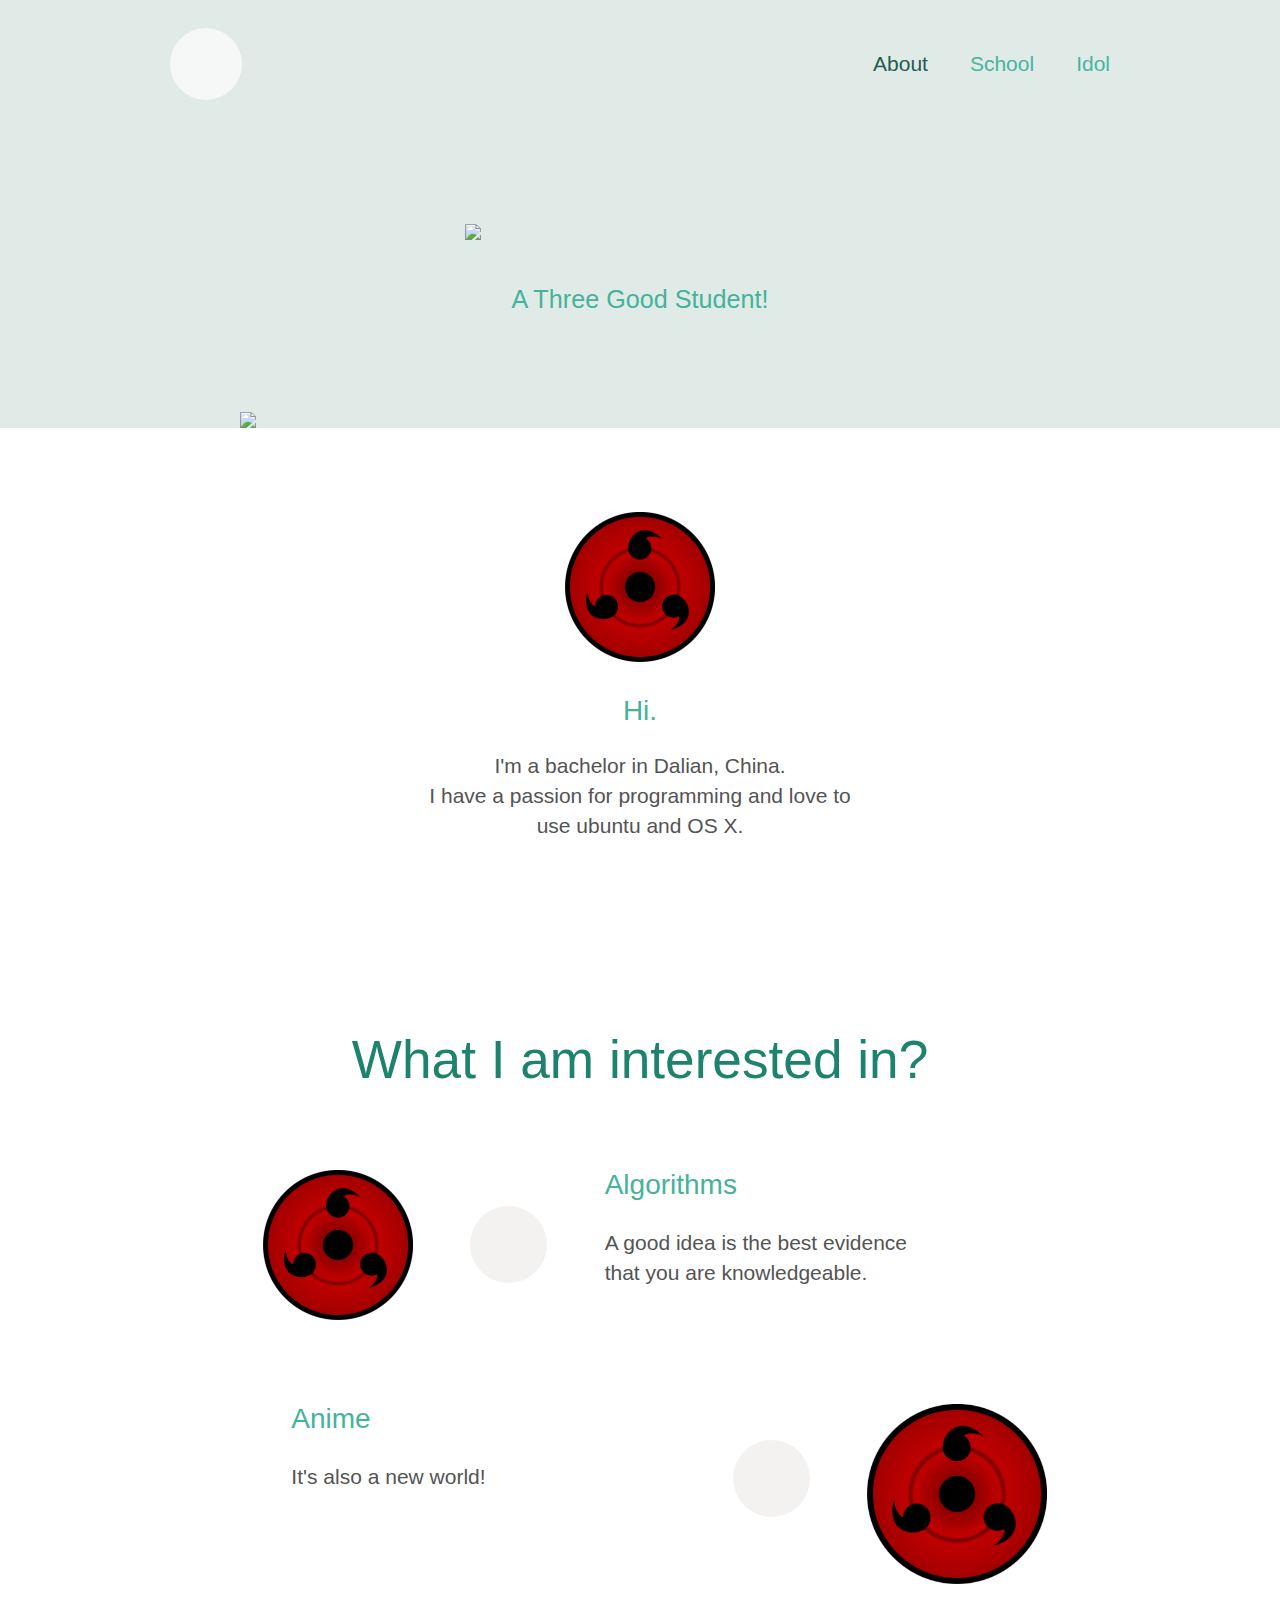
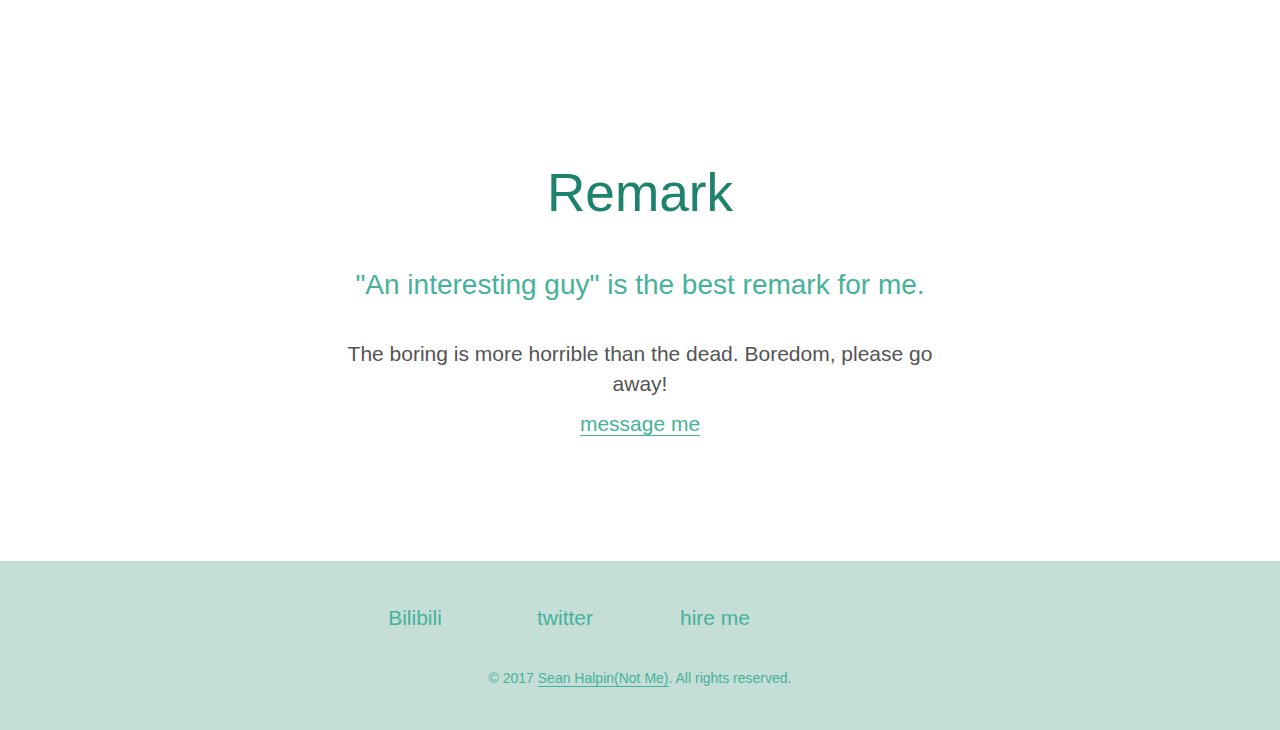
==== index.html @ 92a57591 "Aalmost" ====
<!DOCTYPE html>

<!--[if lt IE 7 ]> <html class="ie6"> <![endif]-->
<!--[if IE 7 ]>    <html class="ie7"> <![endif]-->
<!--[if IE 8 ]>    <html class="ie8"> <![endif]-->
<!--[if IE 9 ]>    <html class="ie9"> <![endif]-->
<!--[if (gt IE 9)|!(IE)]><!--> <html class="" lang="en"> <!--<![endif]-->

<head>
	
	<title>
	STRONGYASAI - a student - About	</title>

	<!--
	
	Alright, you can look at this code - but only if you solve this maze within 10 seconds. 
	Fair is fair. Answers on a postcard, please.						
	
	Start.
	
	aaaaaaaaaaaaaaaaaaaaaaaaaaaaaaaaaaaaaaaaaaaaaaaaaaaaaaaaaaaaaaaaaaaaa   a
	8   8               8               8           8                   8   8
	8   8   aaaaaaaaa   8   aaaaa   aaaa8aaaa   aaaa8   aaaaa   aaaaa   8   8
	8               8       8   8           8           8   8   8       8   8
	8aaaaaaaa   a   8aaaaaaa8   8aaaaaaaa   8aaaa   a   8   8   8aaaaaaa8   8
	8       8   8               8           8   8   8   8   8           8   8
	8   a   8aaa8aaaaaaaa   a   8   aaaaaaaa8   8aaa8   8   8aaaaaaaa   8   8
	8   8               8   8   8       8           8           8       8   8
	8   8aaaaaaaaaaaaaaa8aaa8   8aaaa   8   aaaaa   8aaaaaaaa   8   aaaa8   8
	8           8       8   8       8   8       8           8   8           8
	8   aaaaa   8aaaa   8   8aaaa   8   8aaaaaaa8   a   a   8   8aaaaaaaaaaa8
	8       8       8   8   8       8       8       8   8   8       8       8
	8aaaaaaa8aaaa   8   8   8   aaaa8aaaa   8   aaaa8   8   8aaaa   8aaaa   8
	8           8   8           8       8   8       8   8       8           8
	8   aaaaa   8   8aaaaaaaa   8aaaa   8   8aaaa   8aaa8   aaaa8aaaaaaaa   8
	8   8       8           8           8       8   8   8               8   8
	8   8   aaaa8aaaa   a   8aaaa   aaaa8aaaa   8   8   8aaaaaaaaaaaa   8   8
	8   8           8   8   8   8   8           8               8   8       8
	8   8aaaaaaaa   8   8   8   8aaa8   8aaaaaaa8   aaaaaaaaa   8   8aaaaaaa8
	8   8       8   8   8           8           8   8       8               8
	8   8   aaaa8   8aaa8   aaaaa   8aaaaaaaa   8aaa8   a   8aaaaaaaa   a   8
	8   8                   8           8               8               8   8
	8   8aaaaaaaaaaaaaaaaaaa8aaaaaaaaaaa8aaaaaaaaaaaaaaa8aaaaaaaaaaaaaaa8aaa8
	
	End.
	
	-->

	<meta charset="utf-8"/>
	<meta name="viewport" content="width=device-width, initial-scale=1.0">
	<meta http-equiv="X-UA-Compatible" content="IE=edge,chrome=1" />
	<meta http-equiv="Content-Type" content="text/html; charset=gb2312" />
	
	<meta name="description" content="Cai, a student in Dalian." />
	<meta name="keywords" content="anime" />
	<meta name="robots" content="index, follow" />
	
	
	<meta name="msapplication-TileColor" content="#E0EBE8">
	
	<link rel="icon" type="image/png" href="anime.jpg">
	
	<link rel="stylesheet" href="bootstrap.css" />
	
	<script type="text/javascript" src="wdj6cpr.js"></script>
	<script type="text/javascript">try{Typekit.load();}catch(e){}</script>
	
	<script src="respond.min.js"></script>
	<script src="modernizr.js"></script>
	

	
	
</head>


<body class="">
  
  
  
  

<section id="top">

		<header id="home-top" class="nav-top nav-fixed nav-root">
		
			<div class="container">
			
				<div class="row">
				
					<div class="col-md-4 col-xs-4">
					
						<h1 id="header-logo" class="image-text">
						
							<a href="/">
								<span class="mask"></span>
								<span class="behind"></span>
								Saris Cai
								<i class=""></i>
							</a>
							
						</h1>
						
					</div>
					
					<div class="col-md-8 col-xs-8">
					
						<nav id="top-nav">
						
							<ul class="nav-list transistion">
							
															<li><a class="active" href="https://fgroove.github.io/">About</a></li>
														<li><a href="http://www.dlut.edu.cn/">School</a></li>
														<li><a href="http://blog.nogizaka46.com/yumi.wakatsuki/">Idol</a></li>
																					
							</ul>
						
						</nav>
					
					</div> <!-- 12 -->
				
				</div> <!-- / row -->
						
			</div> <!--/ container -->
		
		
		</header><div class="masthead-wrap">
		
			<div id="title">
			
				
			
				<div class="container">
				
					<div class="transistion cloud left-cloud"></div>
					<div class="transistion cloud right-cloud"></div>

					<div class="row">
					
						<div class="col-md-12">
						
						
							<div id="head-slider" class="transistion">
							
								<div class="slide-contents">
								
									<div class="slide">
									
										<h2 class="im-sean">
										
											<figure class="transistion">
											
												<img src="favicon.ico">
											
											</figure>
										
										</h2>
										
										<p class="header-desc">A Three Good Student!</p>
									
									</div>
								
								
								</div>
								
								   					
							</div>
						
						
						</div> <!-- /col 24 -->
				
					</div> <!-- /row -->
				
				</div>
	
			</div>
		
		</div>
	
		<div class="masthead-wrap">
		
			<div id="masthead">
			
				<div id="earth-holder">
					
					<img src="http://seanhalpin.io/assets/img/content/home/masthead/land.svg">
					
					
					
				</div>
			
			</div>
		
		</div>
		
	</section>



<section id="hello">
	
	
		<div class="container">
		
			<div class="row">
				
				<div class="col-md-12">
	
	
					<article>
					
						<figure>
						
							<img sizes="72x72" src="Sharingan.png" >
						
						</figure>
					
					
						<h3>Hi.</h3>
						
						
						<p>I'm a bachelor in Dalian, China.<br> I have a passion for programming and love to use ubuntu and OS X.</p>
					
					</article>
					
				</div>
				
			</div>
			
		</div>
	
	
	</section>


	<div class="breaker">
	
		<div class="container">
		
			<div class="row">
				
				<div class="col-md-12">
				
					<div class="line"></div>
				
				</div>
				
			</div>
			
		</div>
		
	</div>
	
	
	
	<section id="what-i-do">
	
		<div class="container">
			
			<div class="row">
			
				<div class="col-md-12">
				
					<article>
					
						<header>
						
							<h2>What I am interested in?</h2>
								
						</header>
						
					
						<div id="design" class="row">
						
							<div class="col-md-4 col-md-offset-1">
							
									<div class="home-design-info">
									
										<figure>
										
											<img src="Sharingan.png">
										
										</figure>
									
										<div class="bubble right">
										
											<div class="bubbling-design-icons-vert"></div>
										
										</div>			
								
									</div>
													
							</div> <!-- 4 -->
							
							<div class="col-md-6">
							
								<div class="deets">
								
									<h3>Algorithms</h3>
									
									<p>A good idea is the best evidence<br> that you are knowledgeable.</p>
								
								</div>
							
							</div>
							
						</div> <!-- /row -->
					
					
						<div id="develop" class="row">
						
						
							<div class="col-md-4 col-md-push-7">
								
								<div class="home-dev-info">
									
										<figure>
										
											<img src="Sharingan.png">
										
										</figure>
									
										<div class="bubble left">
										
											<div class="bubbling-dev-icons-vert"></div>
										
										</div>			
								
									</div>
							
							</div> <!-- col -->
							
							
							<div class="col-md-6 col-md-pull-3">
							
									<div class="deets">
								
									<h3>Anime</h3>
									
									<p>It's also a new world!</p>
								
								</div>
													
							</div> <!-- col -->
							
	
	
							
						</div> <!-- /row -->
					
					
					
					</article>
				
				</div>
				
			</div>
				
		</div>

	
	</section>
	
	
	
<div class="breaker">
	
		<div class="container">
		
			<div class="row">
				
				<div class="col-md-12">
				
					<div class="line"></div>
				
				</div>
				
			</div>
			
		</div>
		
	</div>
<section id="i-can-help">
	
		<div class="container">
		
			<div class="row">
			
				<div class="col-md-12">
				
					<article>
					
					
						<header>

							<h2>Remark</h2>
									
							<h3>"An interesting guy" is the best remark for me.</h3>
								
						</header>
						
						<p>The boring is more horrible than the dead. Boredom, please go away!</p>
						
						<p class="btn-hldr">
						
							<a href="mailto:1527106237@qq.com">message me <i class="email"></i></a>
						
						</p>

					
					</article>
				
				</div>
			
			</div>
		
		</div>
	
	
	</section>



<footer>

		<div class="container">

			<div class="row">

				<div class="col-md-12">

					<ul class="footer-list">

						<li><a href="https://space.bilibili.com/8976377/#!/">Bilibili</a></li>
						<li><a href="https://twitter.com/">twitter</a></li>
						<li><a href="mailto:1527106237@qq.com">hire me</a></li>

					</ul>

				</div>

			</div>

			<div class="row">

				<div class="col-md-12">



					<p>© 2017 <a href="http://seanhalpin.io">Sean Halpin(Not Me)</a>. All rights reserved.</p>

				</div>

			</div>

		</div>

	</footer>



	<script src="http://code.jquery.com/jquery-1.10.2.min.js"></script>
	<script>window.jQuery || document.write('<script src="assets/js/jquery-1.10.2.min.js"><\/script>')</script>
    <script src="http://seanhalpin.io/assets/js/bootstrap.min.js"></script>
    <script src="http://seanhalpin.io/assets/js/min/app.js"></script>
    <script src="http://seanhalpin.io/assets/js/min/init.min.js"></script>


    <script>
  (function(i,s,o,g,r,a,m){i['GoogleAnalyticsObject']=r;i[r]=i[r]||function(){
  (i[r].q=i[r].q||[]).push(arguments)},i[r].l=1*new Date();a=s.createElement(o),
  m=s.getElementsByTagName(o)[0];a.async=1;a.src=g;m.parentNode.insertBefore(a,m)
  })(window,document,'script','//www.google-analytics.com/analytics.js','ga');

  ga('create', 'UA-45121803-1', 'seanhalpin.io');
  ga('send', 'pageview');

</script>
</body>
</html>
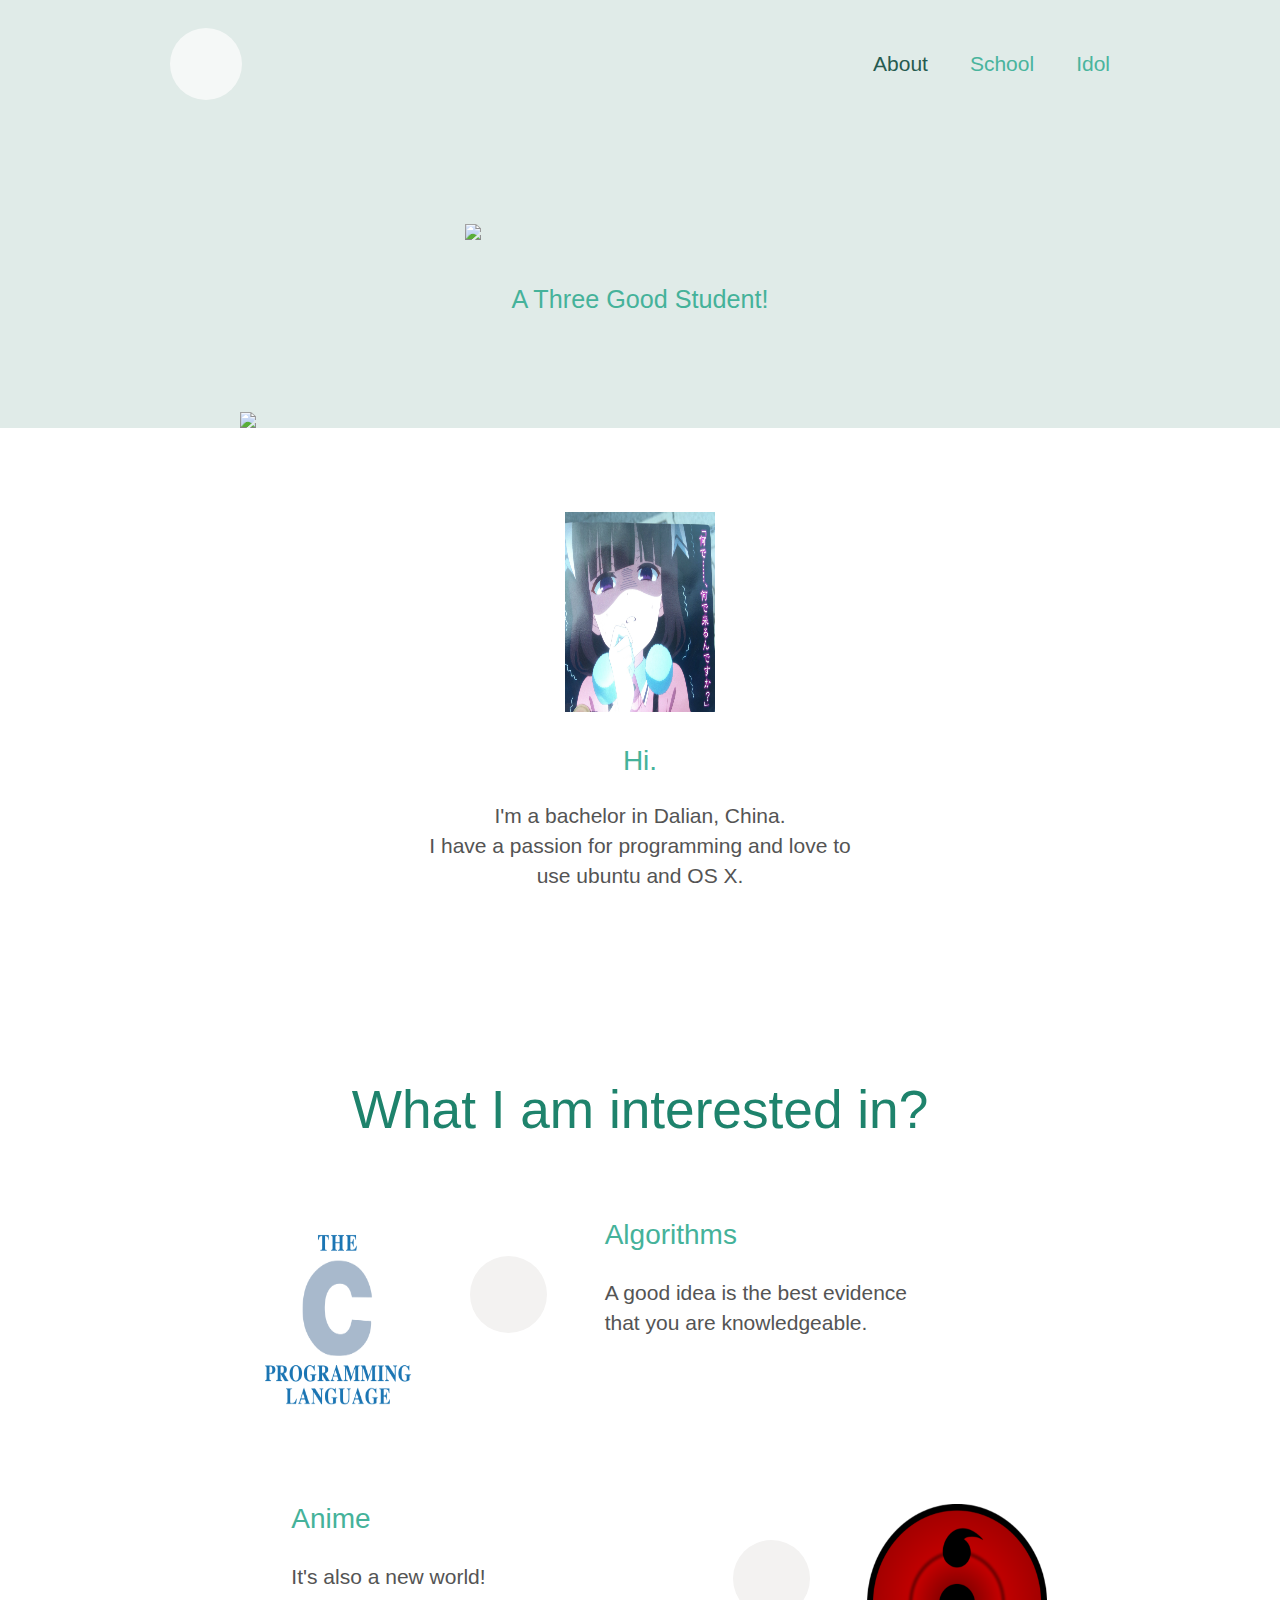
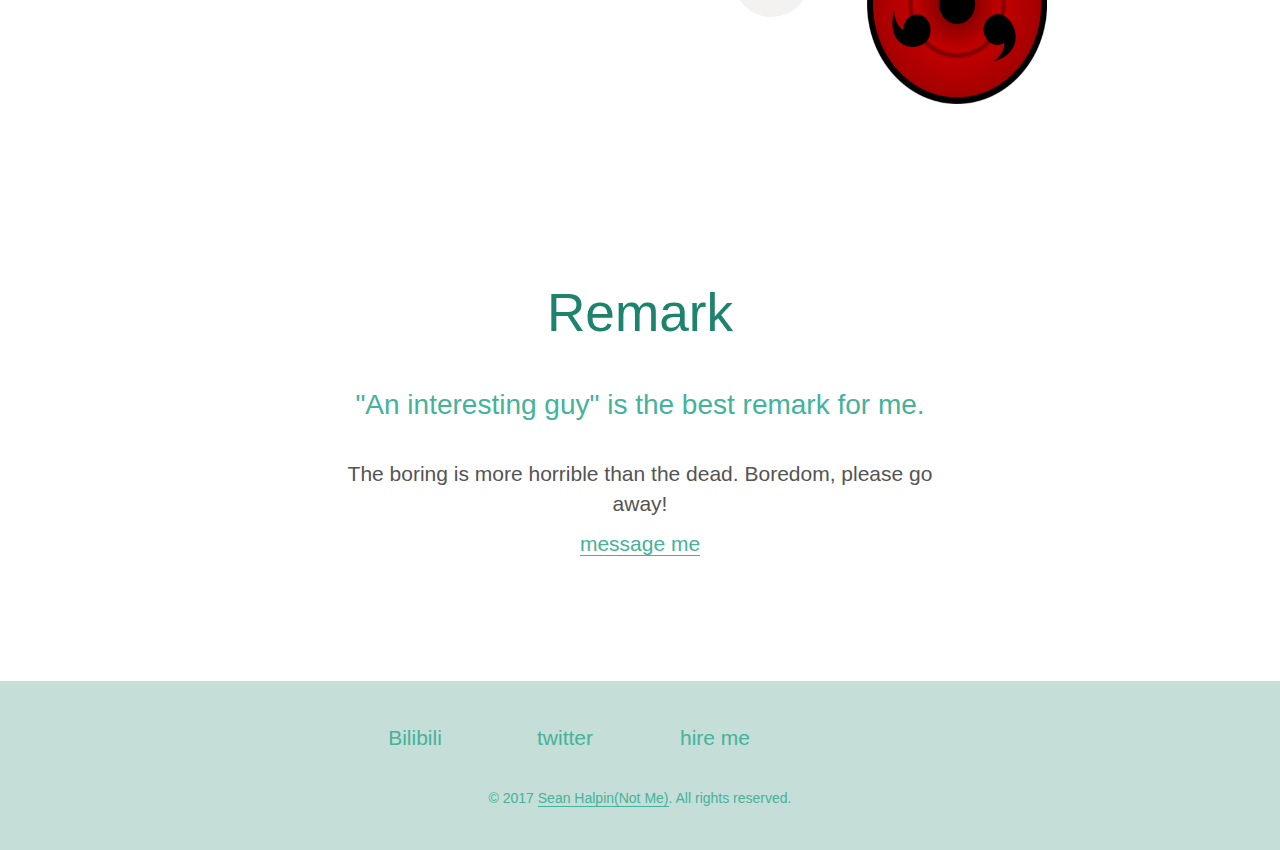
==== commit 57a7e17d: "almost" ====
--- a/index.html
+++ b/index.html
@@ -212,7 +212,7 @@
 					
 						<figure>
 						
-							<img sizes="72x72" src="Sharingan.png" >
+							<img height="200" width="200" src="anime.jpg" >
 						
 						</figure>
 					
@@ -279,7 +279,7 @@
 									
 										<figure>
 										
-											<img src="Sharingan.png">
+											<img height="200" width="200" src="c.png">
 										
 										</figure>
 									
@@ -317,7 +317,7 @@
 									
 										<figure>
 										
-											<img src="Sharingan.png">
+											<img height="200" width="200" src="Sharingan.png">
 										
 										</figure>
 									
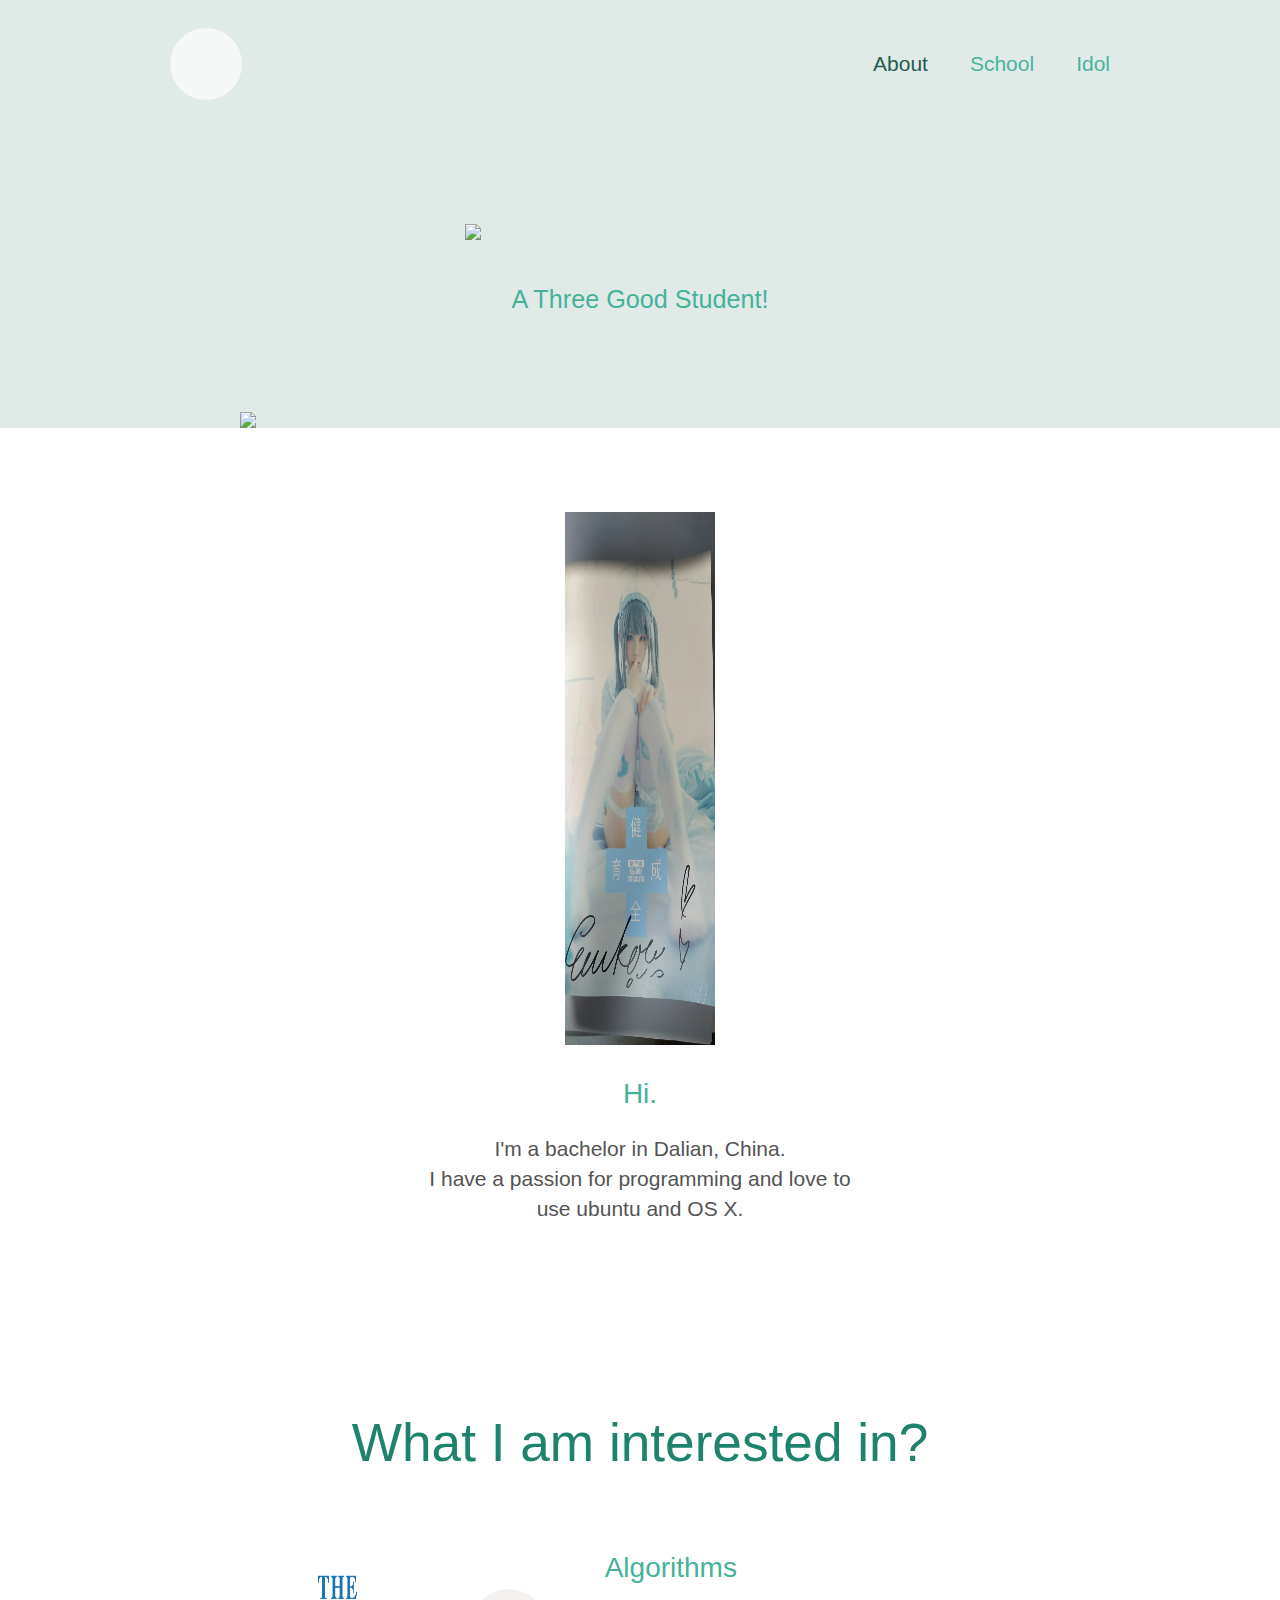
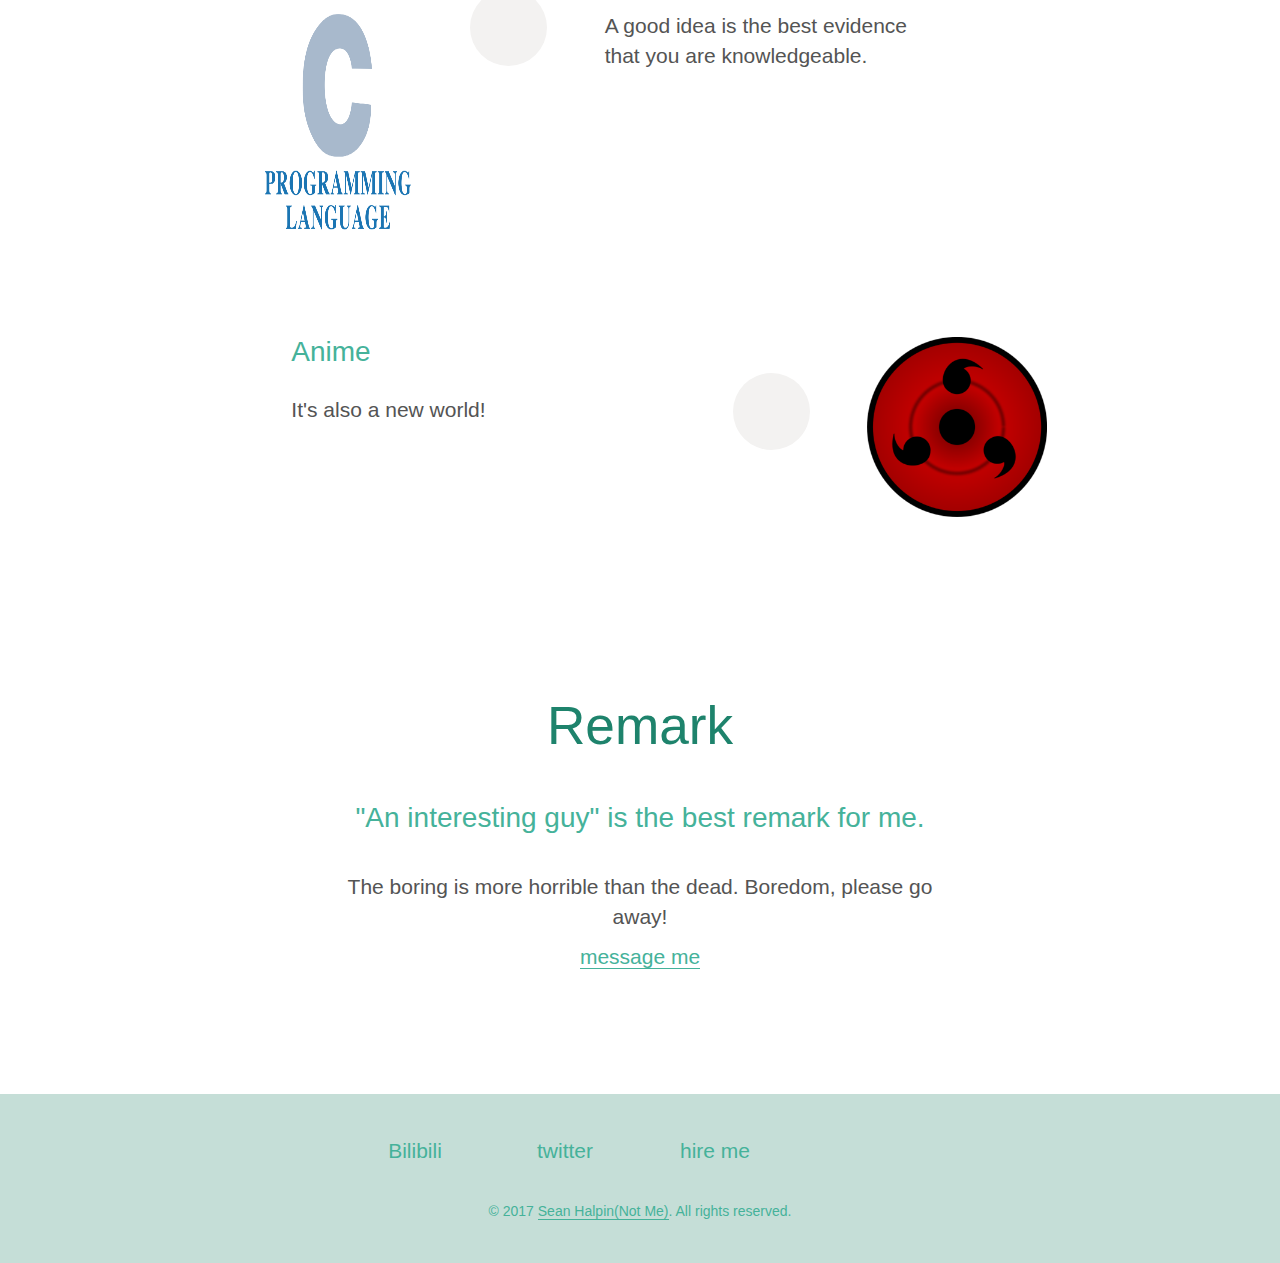
==== commit 77324528: "Almost" ====
--- a/index.html
+++ b/index.html
@@ -212,7 +212,7 @@
 					
 						<figure>
 						
-							<img height="200" width="200" src="anime.jpg" >
+							<img height="533" width="300" src="mask.jpg" >
 						
 						</figure>
 					
@@ -279,7 +279,7 @@
 									
 										<figure>
 										
-											<img height="200" width="200" src="c.png">
+											<img height="300" width="319" src="c.png">
 										
 										</figure>
 									
@@ -317,7 +317,7 @@
 									
 										<figure>
 										
-											<img height="200" width="200" src="Sharingan.png">
+											<img src="Sharingan.png">
 										
 										</figure>
 									
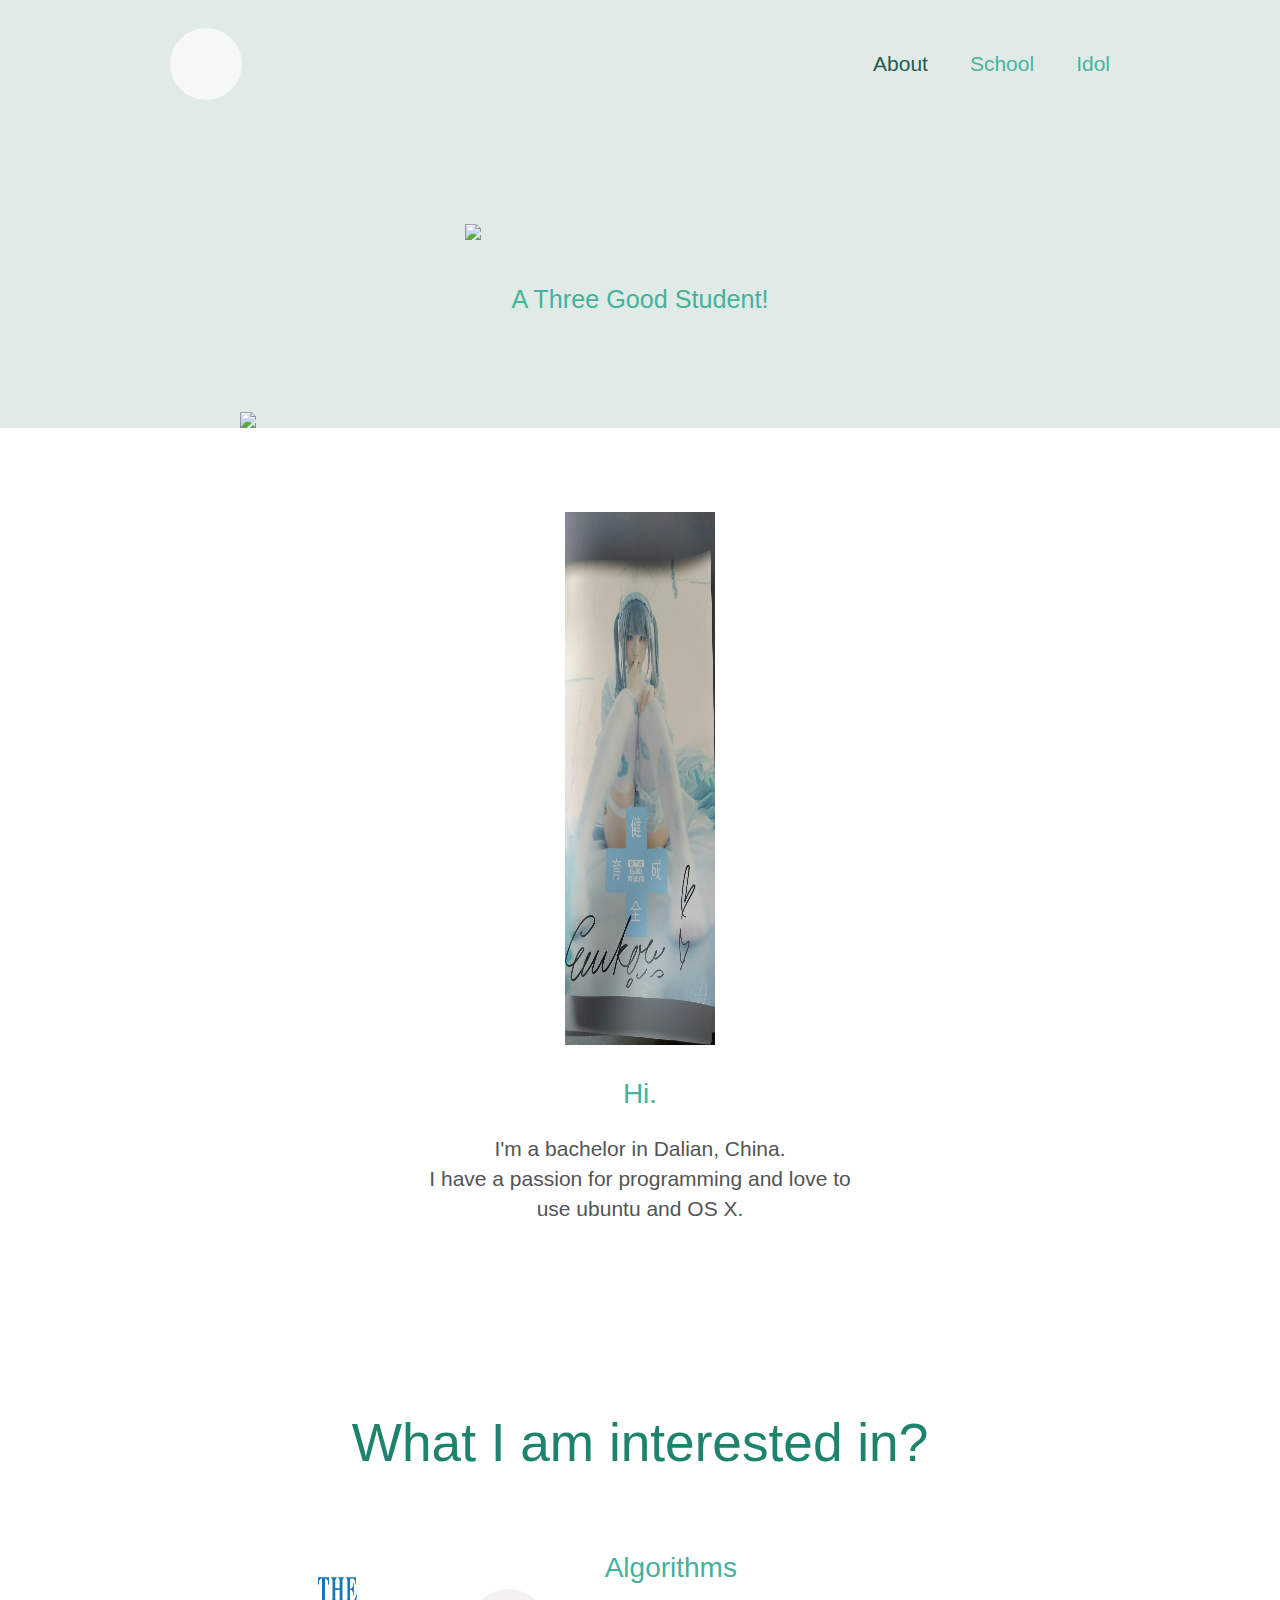
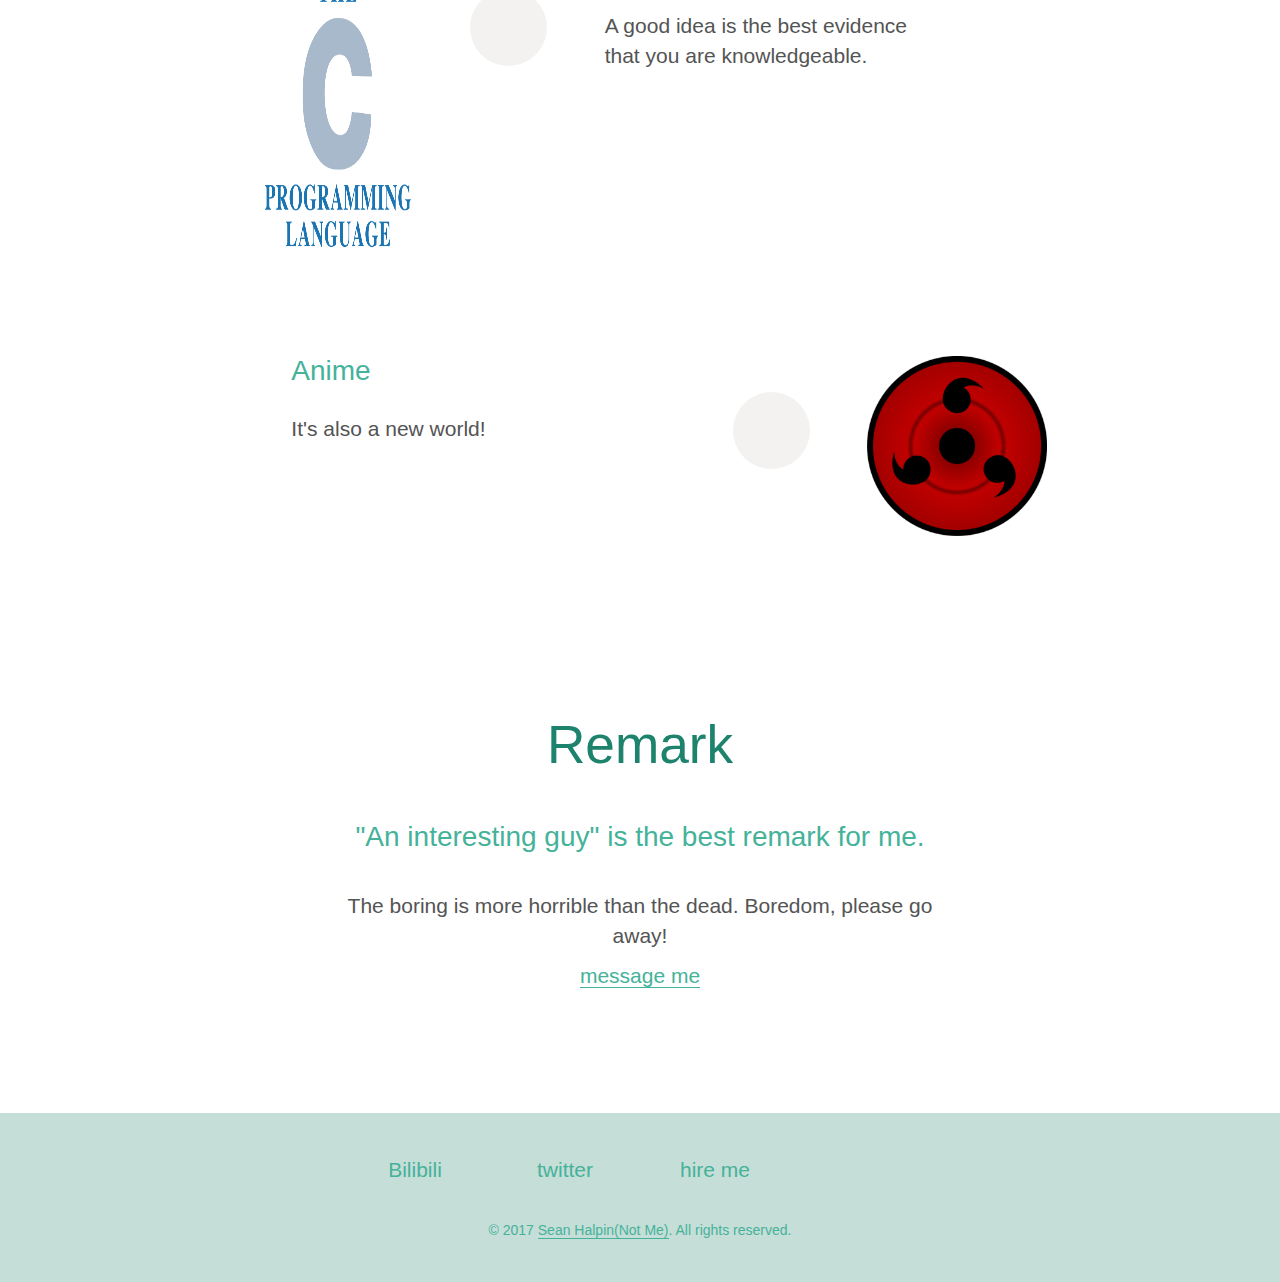
==== commit 68871d4e: "aaaaaaaaaalmost" ====
--- a/index.html
+++ b/index.html
@@ -279,7 +279,7 @@
 									
 										<figure>
 										
-											<img height="300" width="319" src="c.png">
+											<img height="319" width="300" src="c.png">
 										
 										</figure>
 									
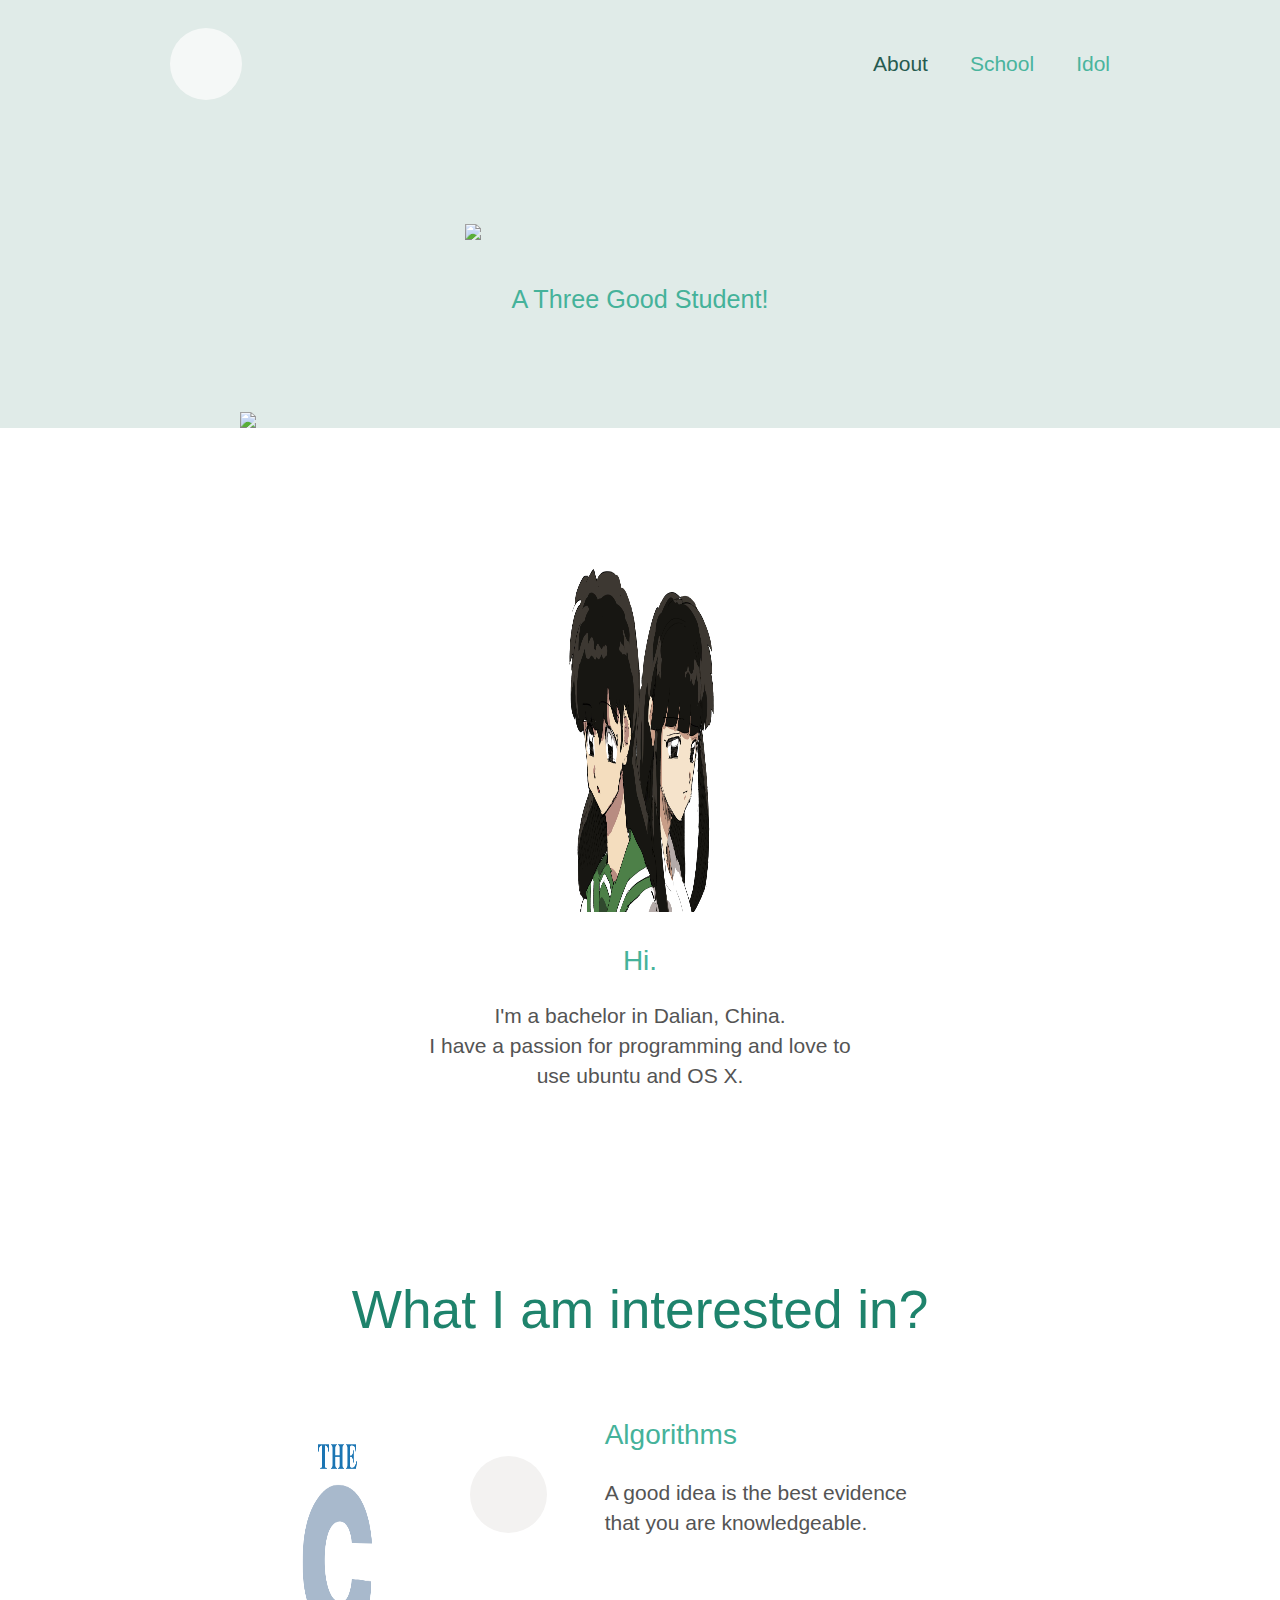
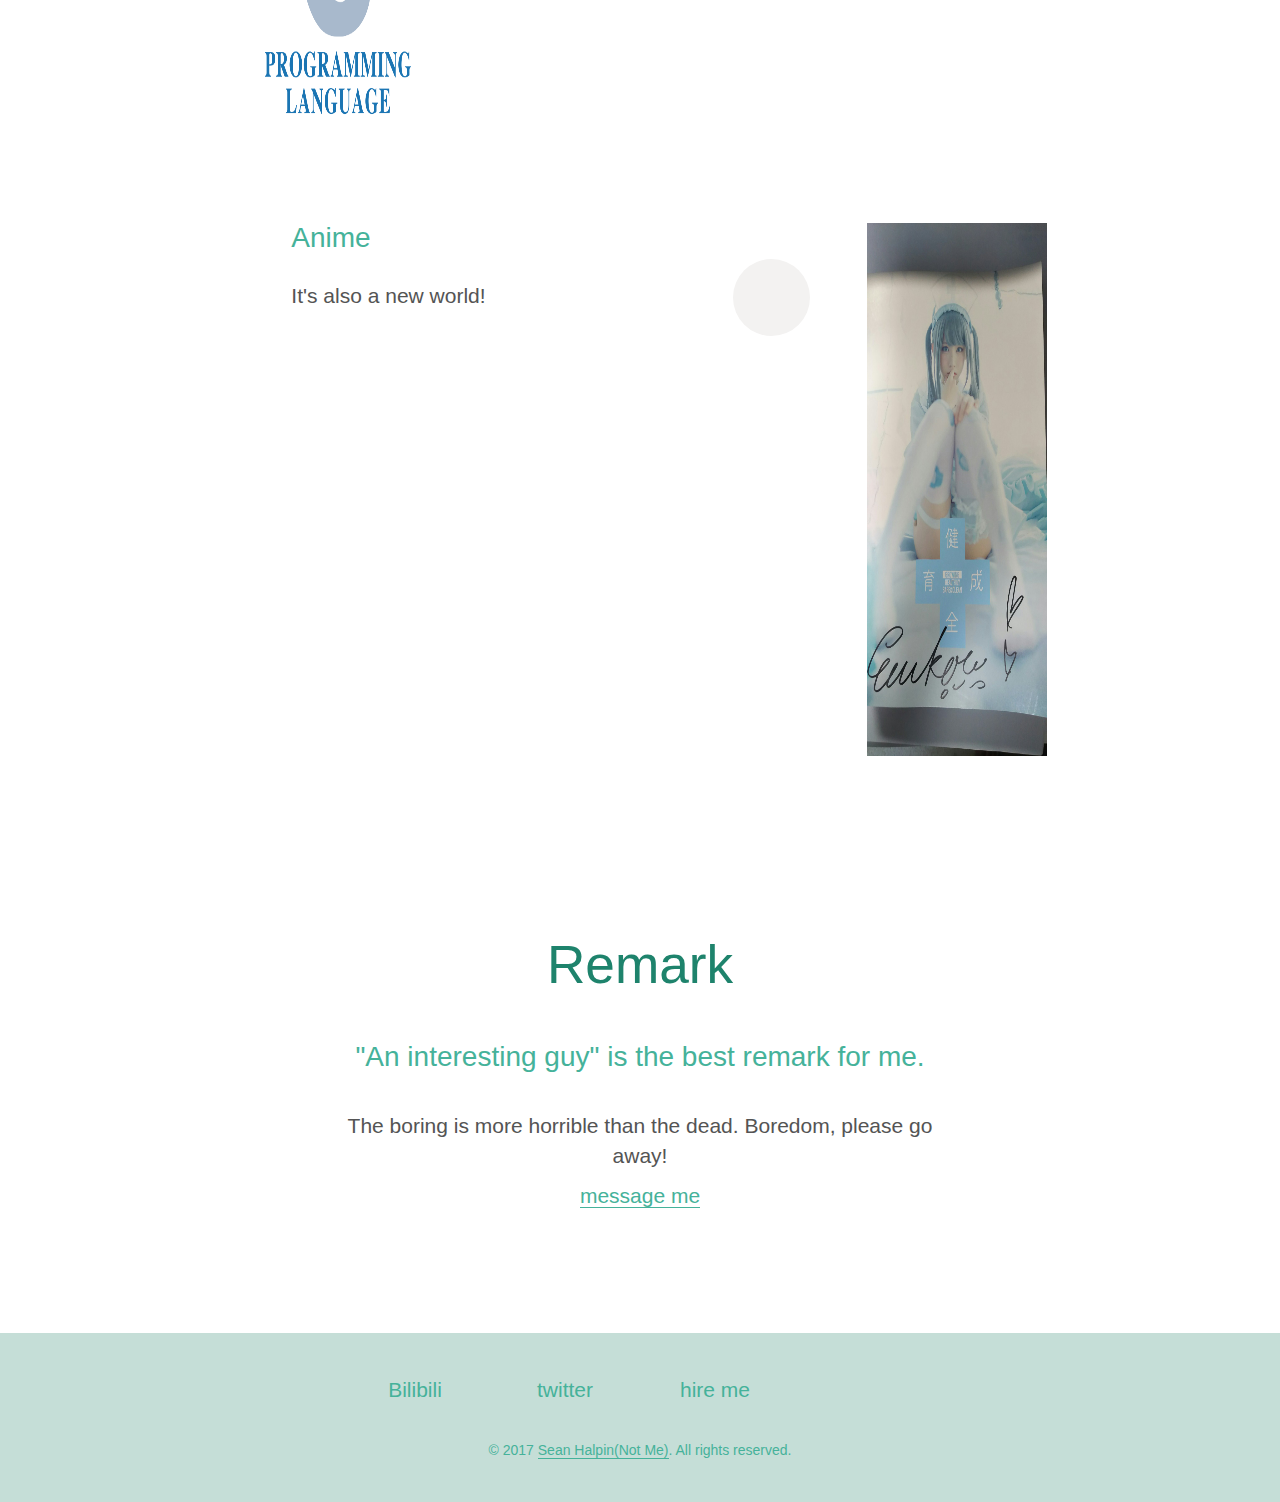
==== commit c76a1ab6: "aaaalmost" ====
--- a/index.html
+++ b/index.html
@@ -212,7 +212,7 @@
 					
 						<figure>
 						
-							<img height="533" width="300" src="mask.jpg" >
+							<img height="400" width="512" src="144.jpg" >
 						
 						</figure>
 					
@@ -317,7 +317,7 @@
 									
 										<figure>
 										
-											<img src="Sharingan.png">
+											<img height="533" width="300" src="mask.jpg">
 										
 										</figure>
 									
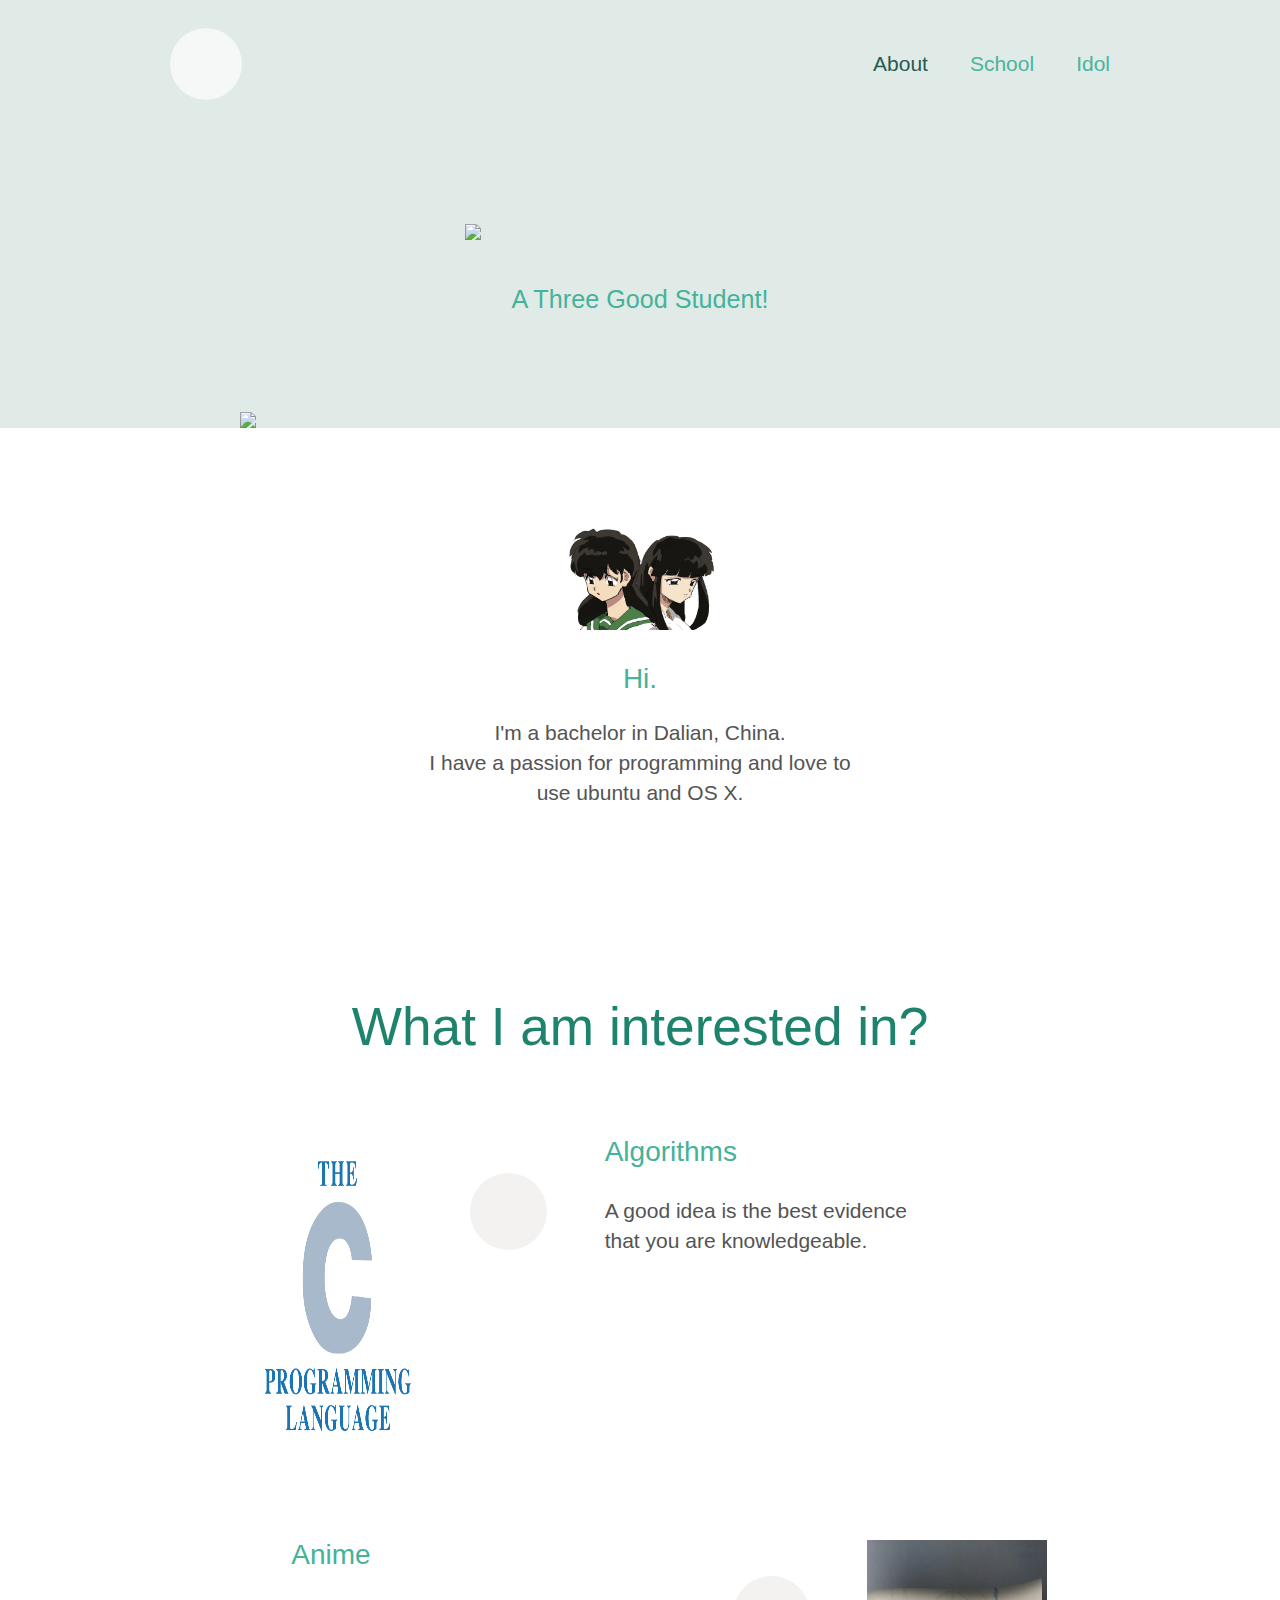
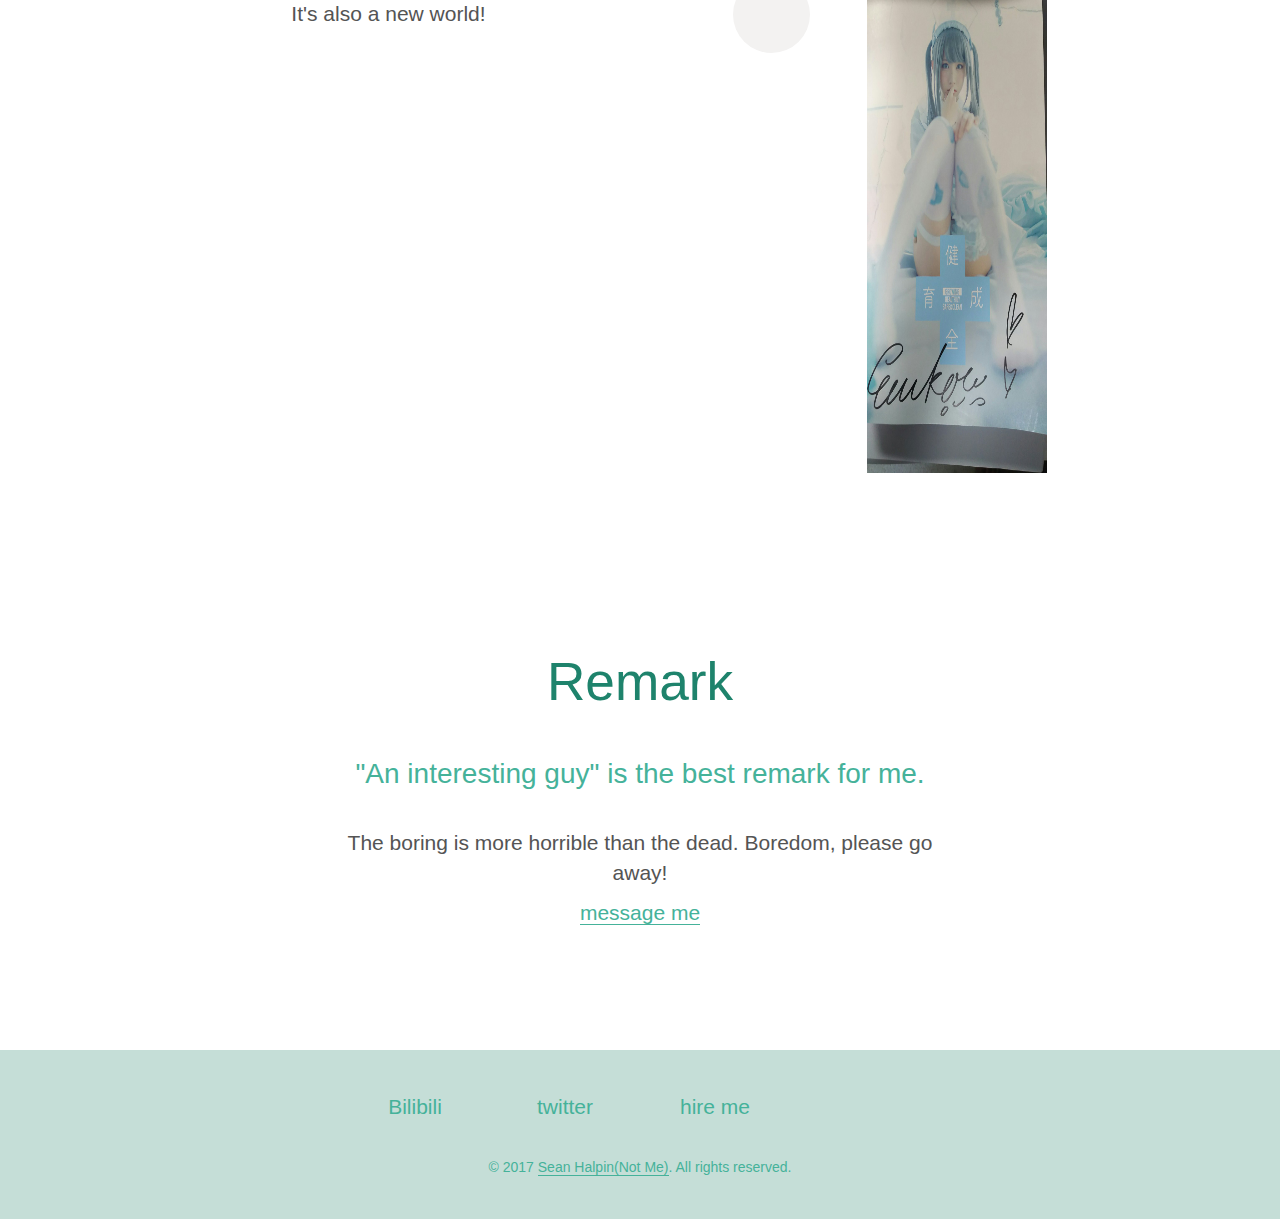
==== commit ea6ffd3f: "last" ====
--- a/index.html
+++ b/index.html
@@ -212,7 +212,7 @@
 					
 						<figure>
 						
-							<img height="400" width="512" src="144.jpg" >
+							<img  src="144.jpg" >
 						
 						</figure>
 					
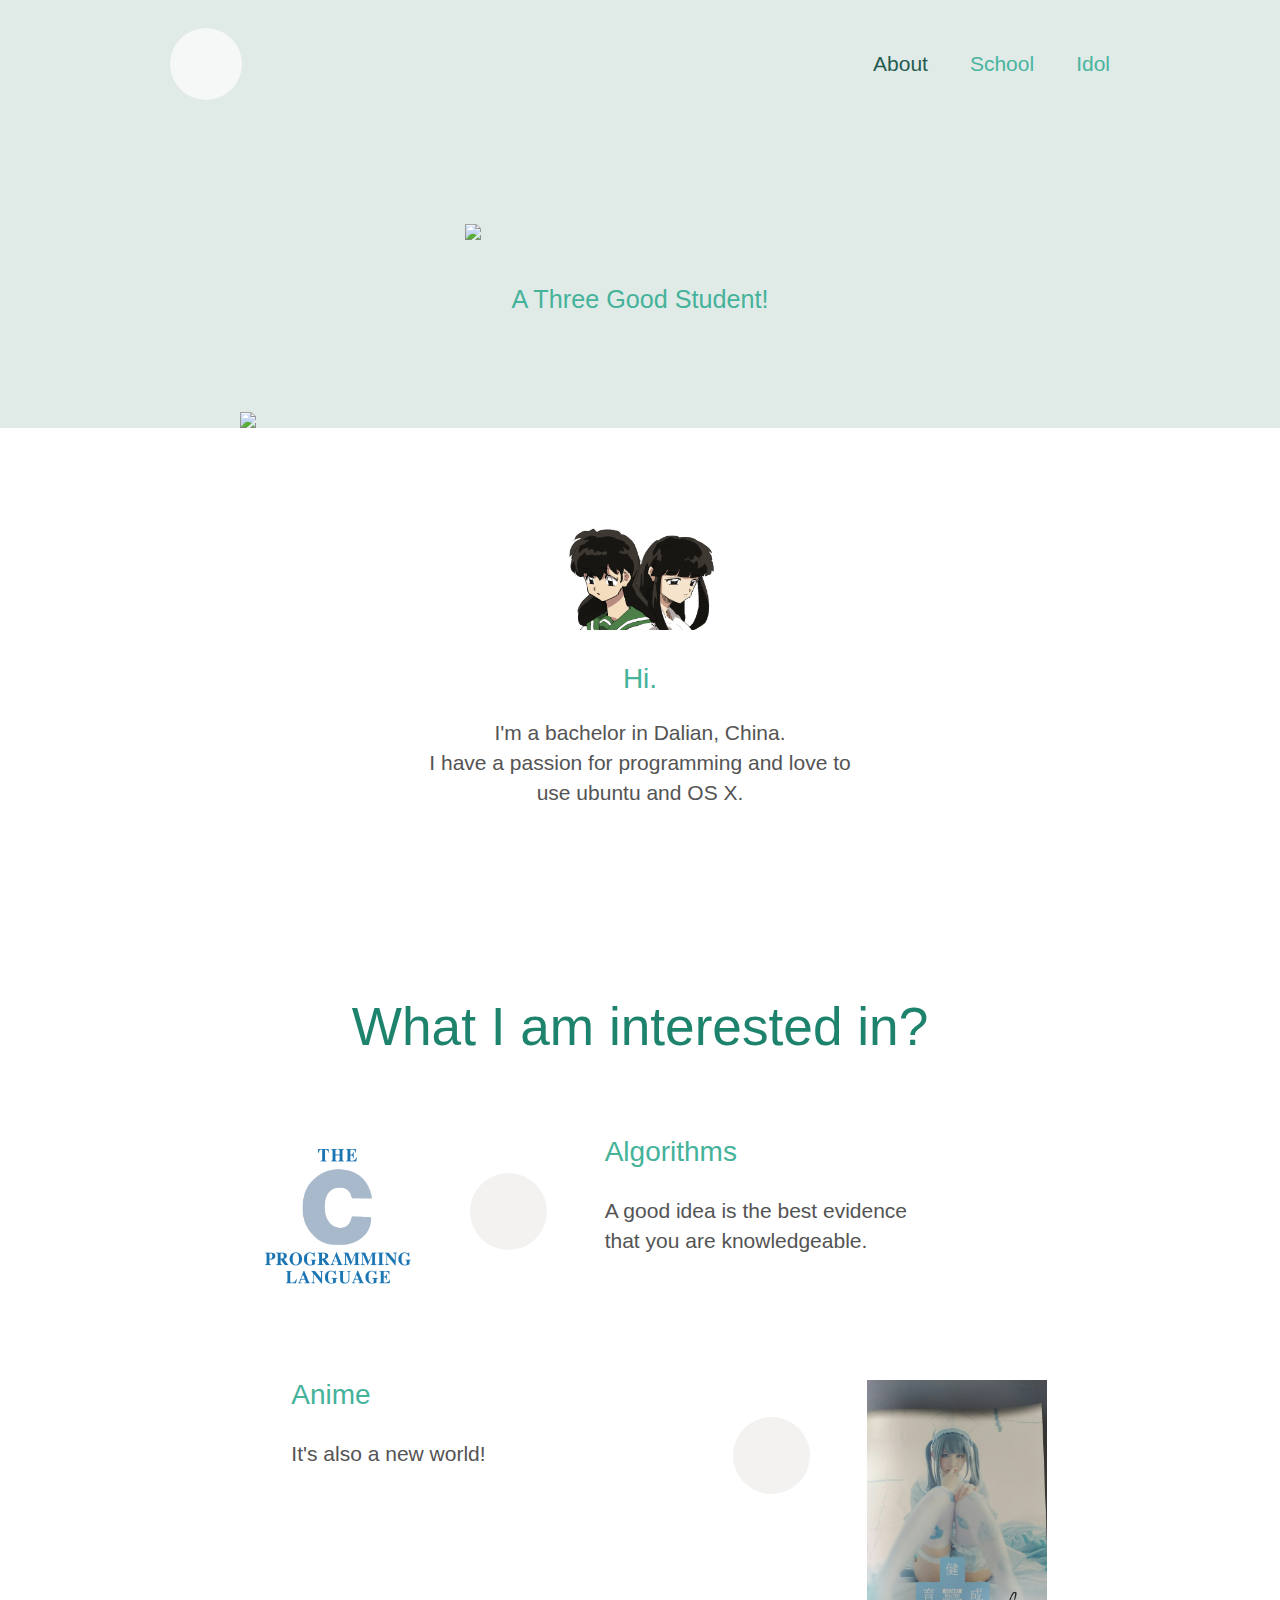
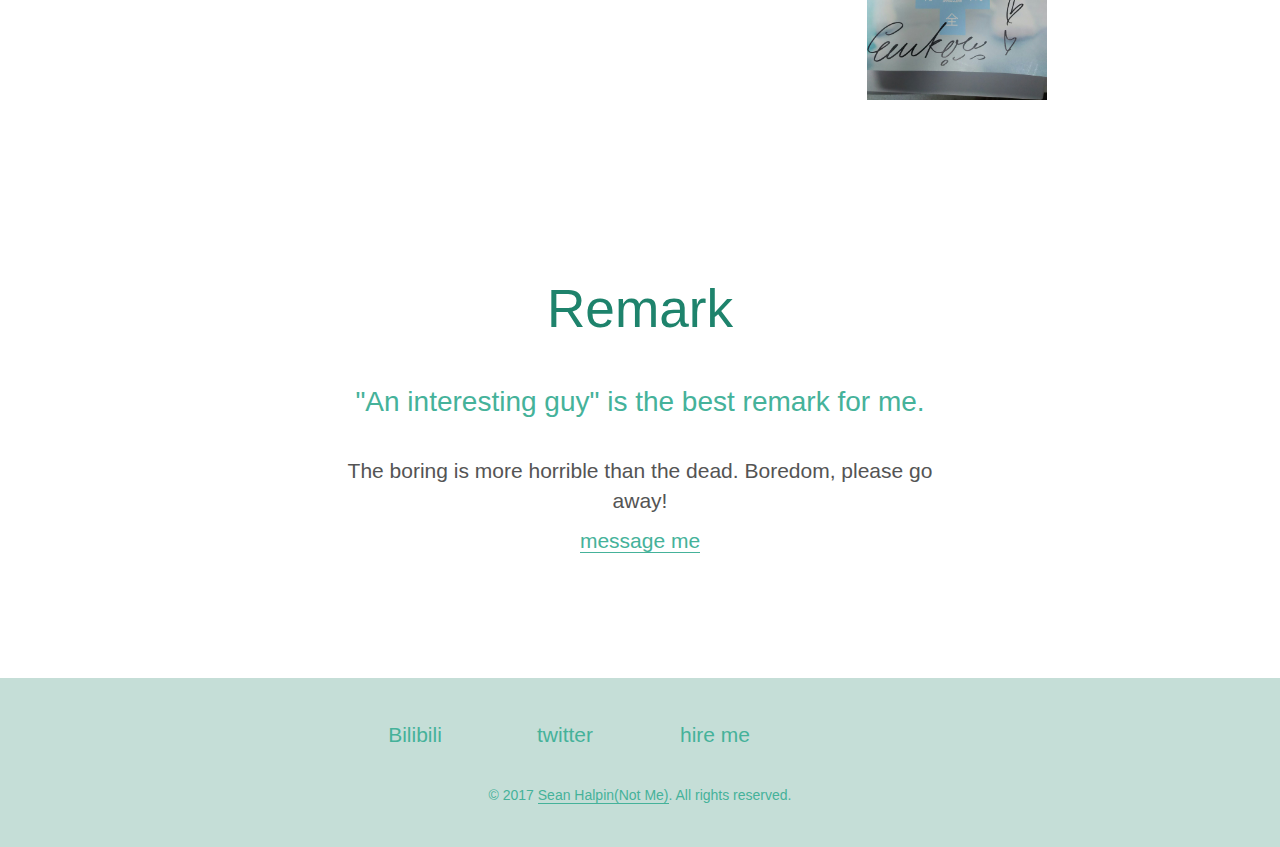
==== commit 4836e7da: "Emmmmmmmm.." ====
--- a/index.html
+++ b/index.html
@@ -212,7 +212,7 @@
 					
 						<figure>
 						
-							<img  src="144.jpg" >
+							<img src="144.jpg" >
 						
 						</figure>
 					
@@ -279,7 +279,7 @@
 									
 										<figure>
 										
-											<img height="319" width="300" src="c.png">
+											<img src="c.png">
 										
 										</figure>
 									
@@ -317,7 +317,7 @@
 									
 										<figure>
 										
-											<img height="533" width="300" src="mask.jpg">
+											<img src="mask.jpg">
 										
 										</figure>
 									
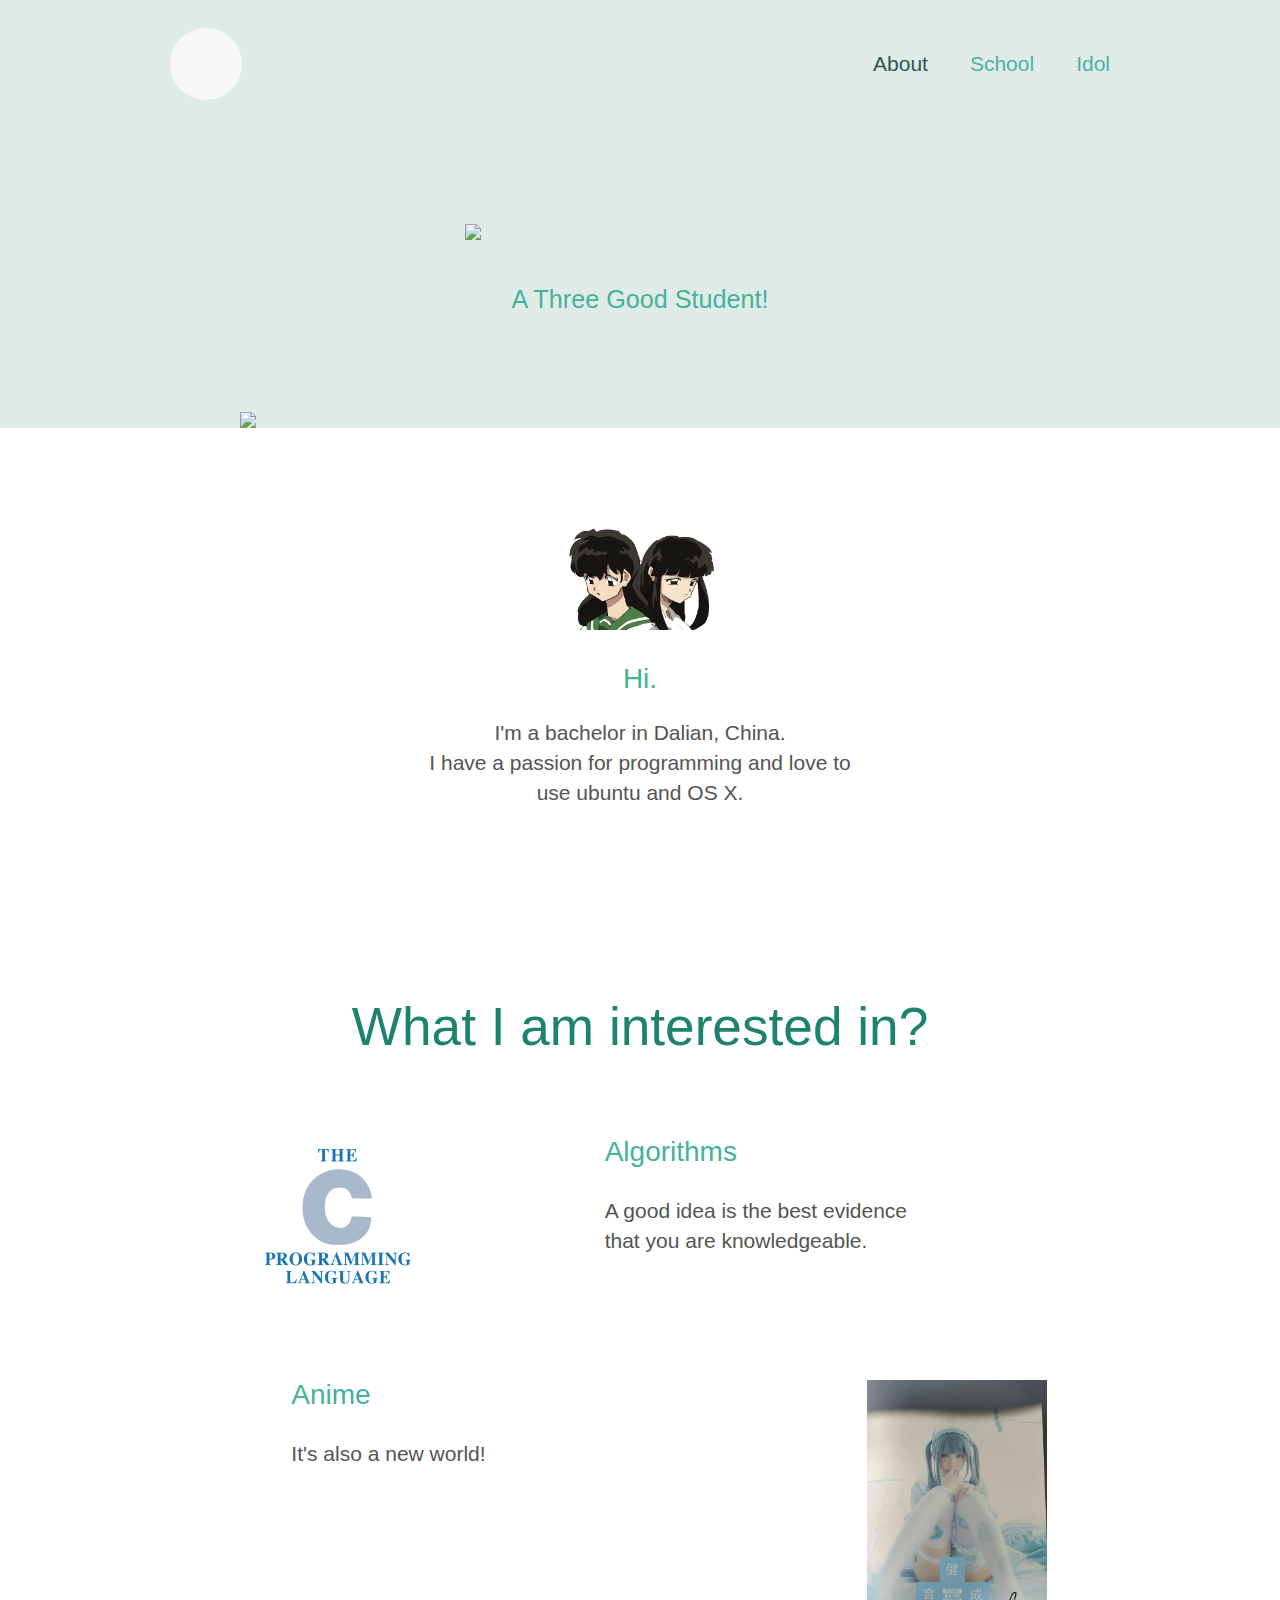
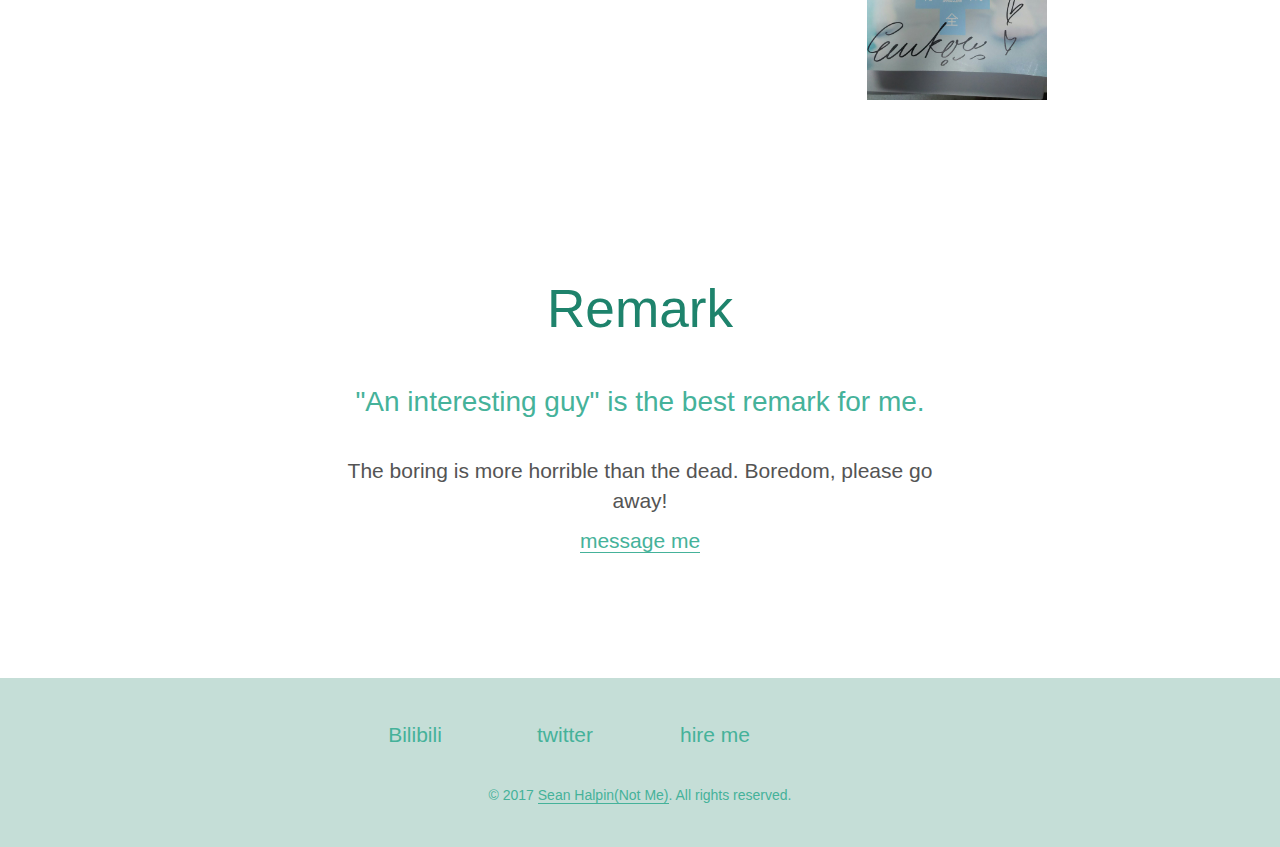
==== commit 354ab235: "ahaha" ====
--- a/index.html
+++ b/index.html
@@ -283,12 +283,7 @@
 										
 										</figure>
 									
-										<div class="bubble right">
-										
-											<div class="bubbling-design-icons-vert"></div>
-										
-										</div>			
-								
+																	
 									</div>
 													
 							</div> <!-- 4 -->
@@ -320,12 +315,7 @@
 											<img src="mask.jpg">
 										
 										</figure>
-									
-										<div class="bubble left">
-										
-											<div class="bubbling-dev-icons-vert"></div>
-										
-										</div>			
+												
 								
 									</div>
 							
